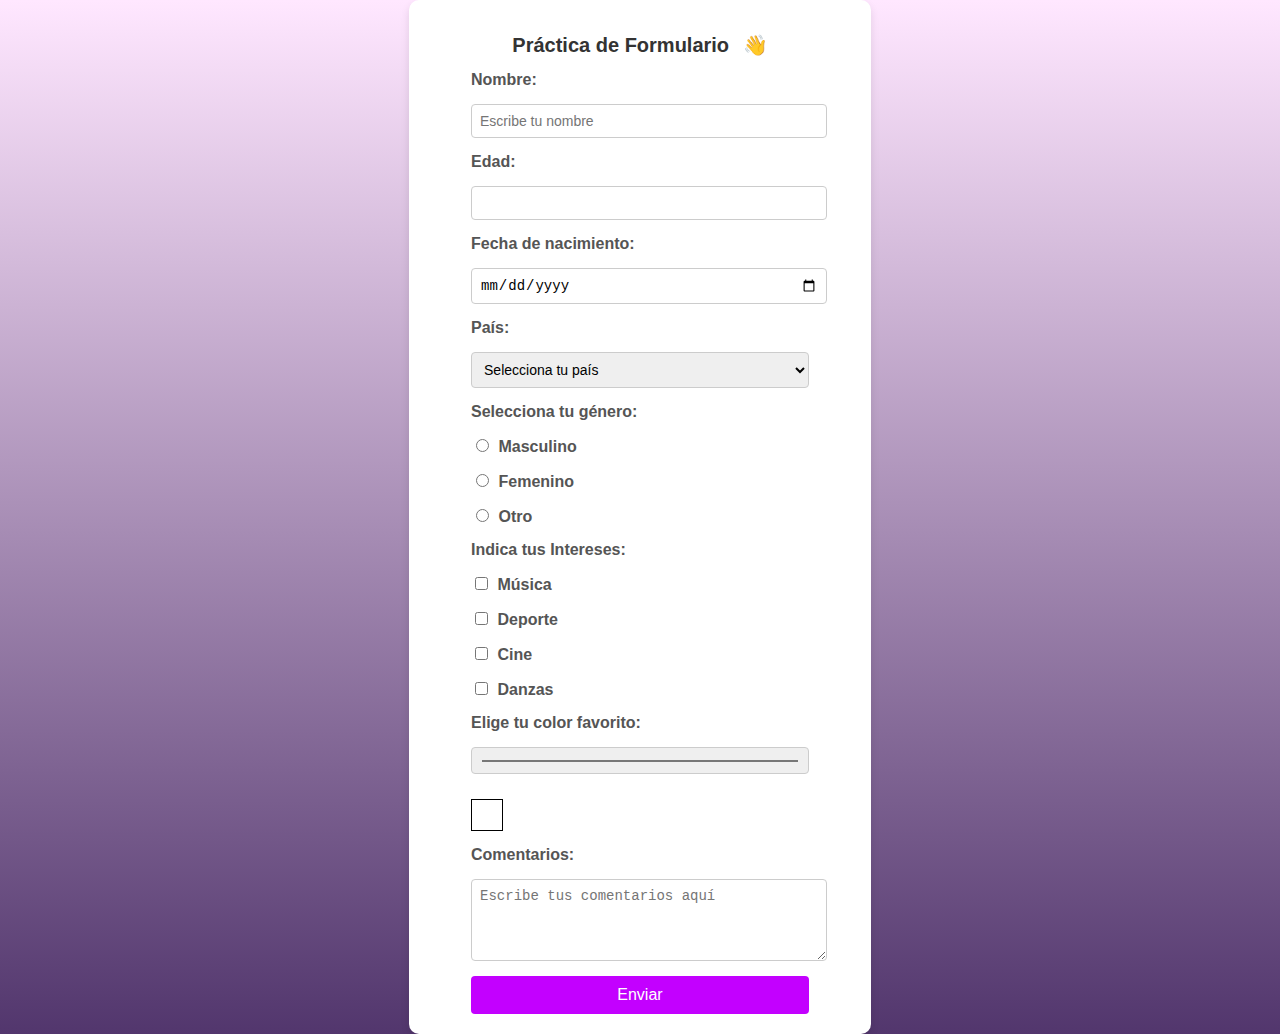
==== index.html @ b8d4eac6 "primer commit" ====
<!DOCTYPE html>
<html lang="es">
<head>
    <meta charset="UTF-8">
    <meta name="viewport" content="width=device-width, initial-scale=1.0">
    <title>Formulario Completo</title>
    <link rel="stylesheet" href="styles.css">
</head>
<body>
    <div class="form-container">

        <div class="titulo-con-manito">
            <h1>Práctica de Formulario <span class="manito-saludo">👋</span></h1>
        </div>
        
        
          <form  method="get">

            
            <label for="nombre">Nombre:</label>
            <input type="text" id="nombre" name="nombre" placeholder="Escribe tu nombre" required>

            <label for="edad">Edad:</label>
            <input type="number" id="edad" name="edad" min="0" max="100" required>

            <label for="fecha">Fecha de nacimiento:</label>
            <input type="date" id="fecha" name="fecha" required>

            <label for="pais">País:</label>
            <select id="pais" name="pais" required>
                <option value="">Selecciona tu país</option> 
                <option value="argentina">Argentina</option>
                <option value="brasil">Brasil</option>
                <option value="chile">Chile</option>
                <option value="mexico">México</option>
            </select>
            <p>Selecciona tu género:</p>
            <label>
                <input type="radio" id="genero" name="genero" value="masculino" required>
                Masculino
            </label>
            <label>
                <input type="radio"  id="genero" name="genero" value="femenino" required>
                Femenino
            </label>
            <label>
                <input type="radio" id="genero" name="genero" value="otro" required>
                Otro
            </label>

           
            <p>Indica tus Intereses:</p>
            <label for="musica"><input type="checkbox" id="musica" name="intereses" value="Música"> Música</label>
            <label for="deporte"><input type="checkbox" id="deporte" name="intereses" value="Deporte"> Deporte</label>
            <label for="cine"><input type="checkbox" id="cine" name="intereses" value="Cine"> Cine</label>
            <label for="danzas"><input type="checkbox" id="danzas" name="intereses" value="Danzas"> Danzas</label>

            <label for="color">Elige tu color favorito:</label>
            <input type="color" id="color" name="color">
            <div id="preview"></div>
            
            <label for="comentarios">Comentarios:</label>
            <textarea id="comentarios" name="comentarios" rows="4" placeholder="Escribe tus comentarios aquí"></textarea>
          

            <button type="submit">Enviar</button>
        </form>
    </div>
   

    <script src="código.js"></script>
    


</body>
</html>
---- styles.css ----
.manito-saludo {
    display: inline-block;
    margin-left: 8px; 
    animation: saludar 2s infinite ease-in-out;
    transform-origin: bottom center;
}

@keyframes saludar {
    0% { transform: rotate(0deg); }
    25% { transform: rotate(45deg); }
    50% { transform: rotate(0deg); }
    75% { transform: rotate(45deg); }
    100% { transform: rotate(0deg); }
}

body {
    font-family: Arial, sans-serif;
 
    background: linear-gradient(to bottom, rgba(255, 0, 255, 0.096), rgb(82, 54, 109)); 
    margin: 0;
    padding: 0;
    display: flex;
    justify-content: center;
    align-items: center;
    
}

.form-container {
    background: white;
    padding: 20px;
    border-radius: 10px;
    box-shadow: 0 4px 8px rgba(0, 0, 0, 0.1);
    width: 33%;
}

h1 {
    text-align: center;
    color: #333;
    font-size: 20px;
}

form {
    display: flex;
    flex-direction: column;
    gap: 15px;
    margin:auto; /*para que tenga el mismo margen a la derecha y a la izquierda*/
    width: 80%;

}

label {
    font-weight: bold;
    color: #555;
}

input, textarea, select {
    width: 100%;
    padding: 8px;
    border: 1px solid #ccc;
    border-radius: 4px;
    font-size: 14px;
}
#preview {
    width: 30px;
    height: 30px;
    border: 1px solid #000;
    margin-top: 10px;
}

input[type="checkbox"], input[type="radio"] {
    width: auto;
    margin-right: 5px;
}

button {
    background-color: #c300ff;
    color: white;
    padding: 10px;
    border: none;
    border-radius: 4px;
    cursor: pointer;
    font-size: 16px;
}

button:hover {
    background-color: #b3008c;
}

p {
    margin: 0;
    font-weight: bold;
    color: #555;
}
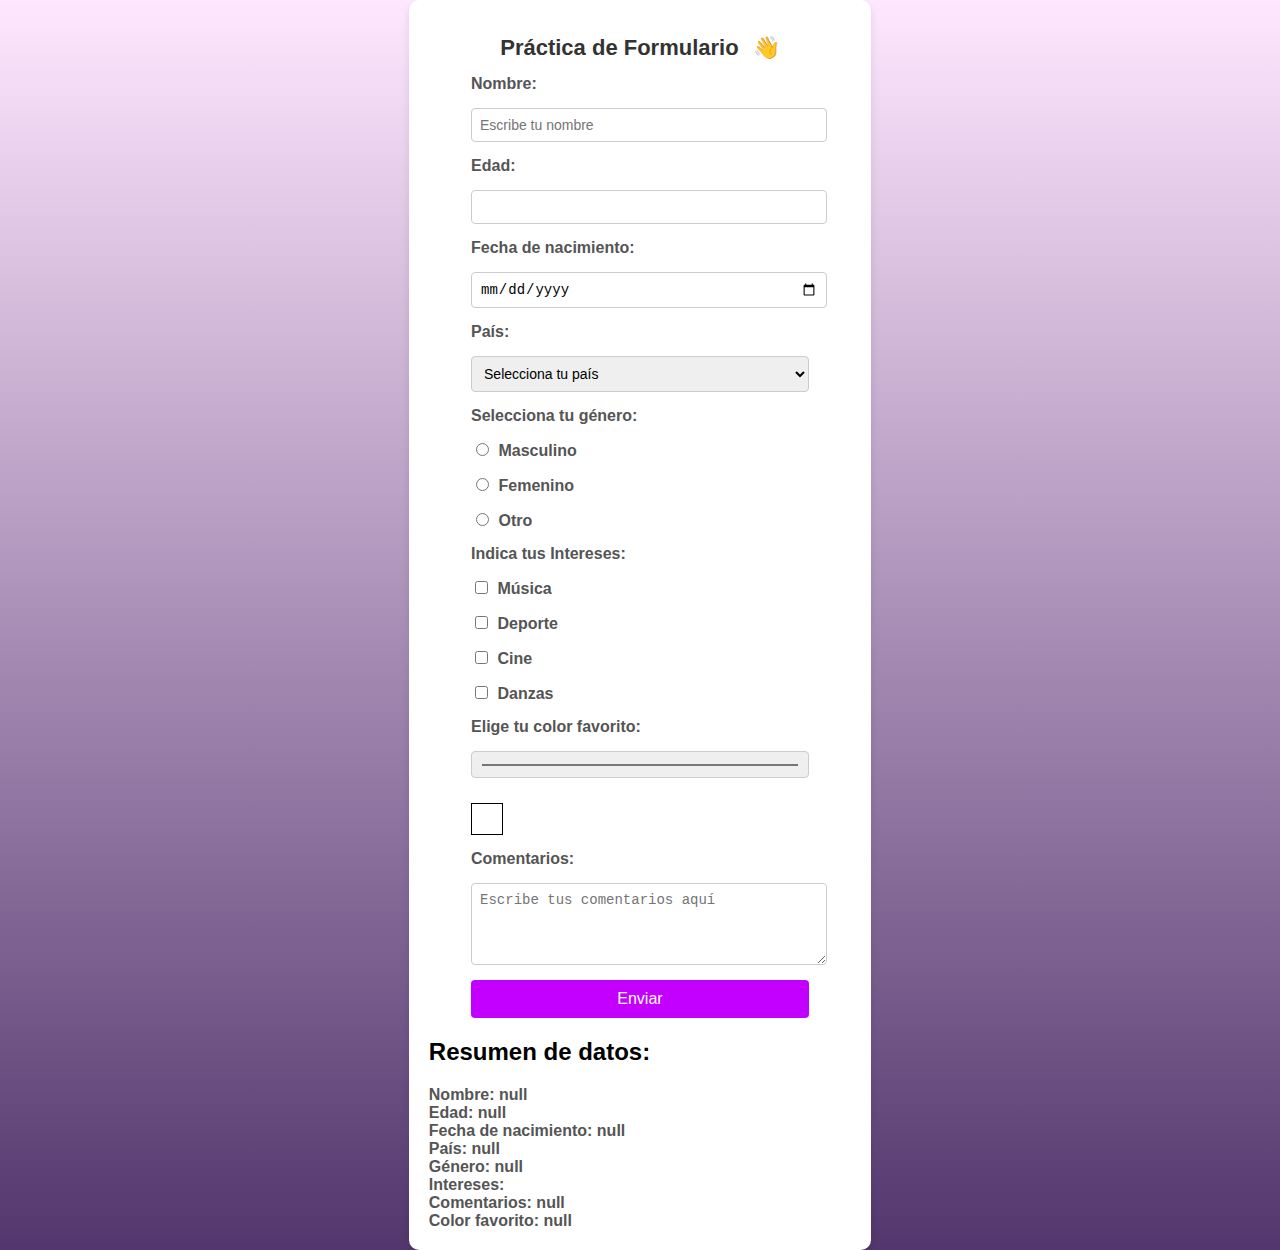
==== commit 76fb0015: "corrección general" ====
--- a/index.html
+++ b/index.html
@@ -65,6 +65,7 @@
 
             <button type="submit">Enviar</button>
         </form>
+        <div id="root"></div>
     </div>
    
 
--- a/styles.css
+++ b/styles.css
@@ -1,9 +1,11 @@
 
 .manito-saludo {
+    flex-wrap: nowrap;
     display: inline-block;
     margin-left: 8px; 
     animation: saludar 2s infinite ease-in-out;
     transform-origin: bottom center;
+
 }
 
 @keyframes saludar {
@@ -37,7 +39,7 @@
 h1 {
     text-align: center;
     color: #333;
-    font-size: 20px;
+    font-size: 22px;
 }
 
 form {
